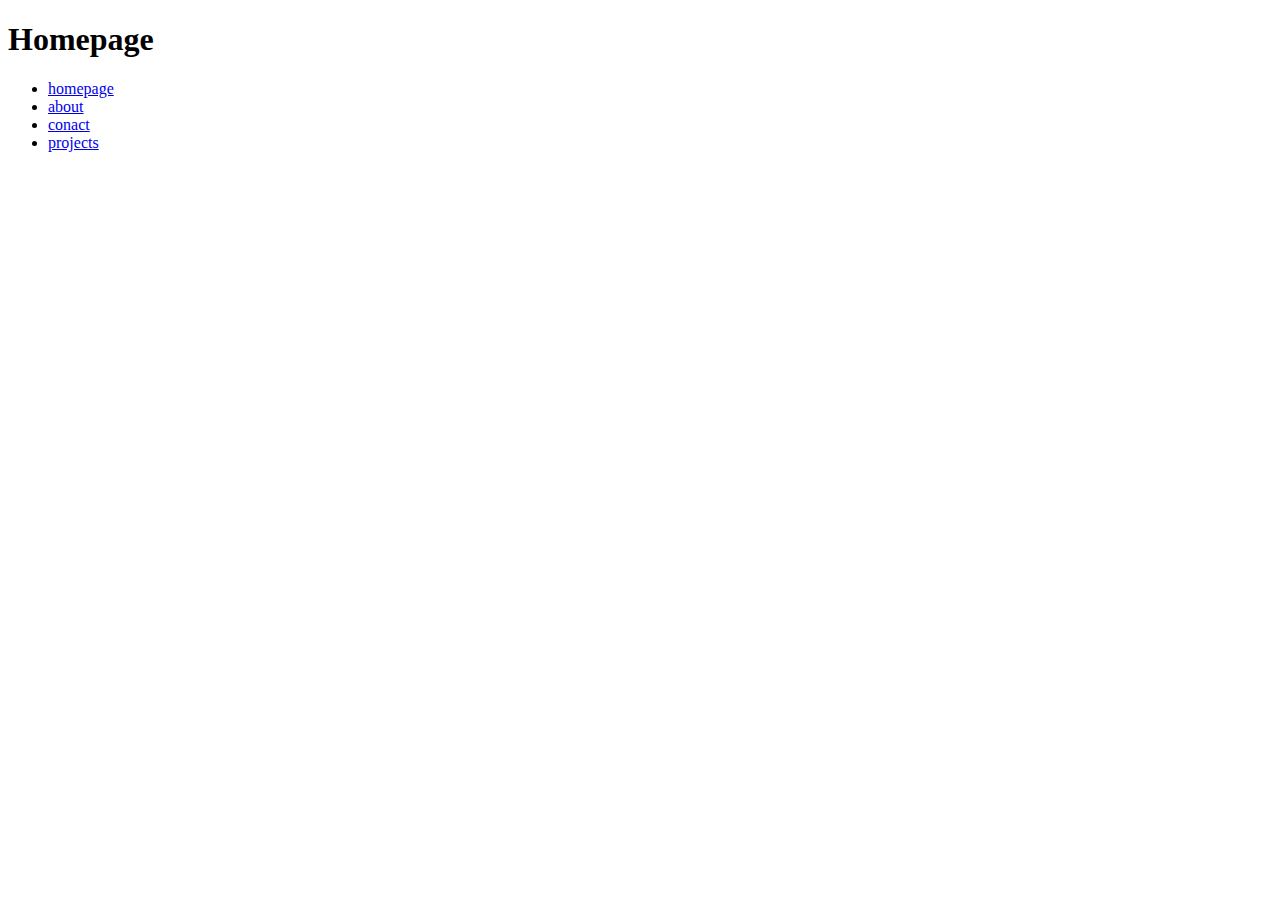
==== index.html @ 4d527788 "set up the project files" ====
<!DOCTYPE html>
<html lang="en">
  <head>
    <meta charset="UTF-8" />
    <meta http-equiv="X-UA-Compatible" content="IE=edge" />
    <meta name="viewport" content="width=device-width, initial-scale=1.0" />
    <title>Sofiia Kylypko Portfolio</title>
    <!-- bootstrap css conect link -->
    <link
      href="https://cdn.jsdelivr.net/npm/bootstrap@5.3.2/dist/css/bootstrap.min.css"
      rel="stylesheet"
      integrity="sha384-T3c6CoIi6uLrA9TneNEoa7RxnatzjcDSCmG1MXxSR1GAsXEV/Dwwykc2MPK8M2HN"
      crossorigin="anonymous"
    />
    <link rel="stylesheet" href="src/style.css" />
    <meta name="description" content="A homework project for SheCodes Responsive Web Development course">
  </head>
  <body>
    <h1>Homepage</h1>
    <ul>
        <li><a href="index.html">homepage</a></li>
        <li><a href="pages/about.html">about</a></li>
        <li><a href="pages/contact.html">conact</a></li>
        <li><a href="pages/projects.html">projects</a></li>
    </ul>
    <!-- bootstrap javascript conect link -->
    <script
      src="https://cdn.jsdelivr.net/npm/bootstrap@5.3.2/dist/js/bootstrap.bundle.min.js"
      integrity="sha384-C6RzsynM9kWDrMNeT87bh95OGNyZPhcTNXj1NW7RuBCsyN/o0jlpcV8Qyq46cDfL"
      crossorigin="anonymous"
    ></script>
  </body>
</html>
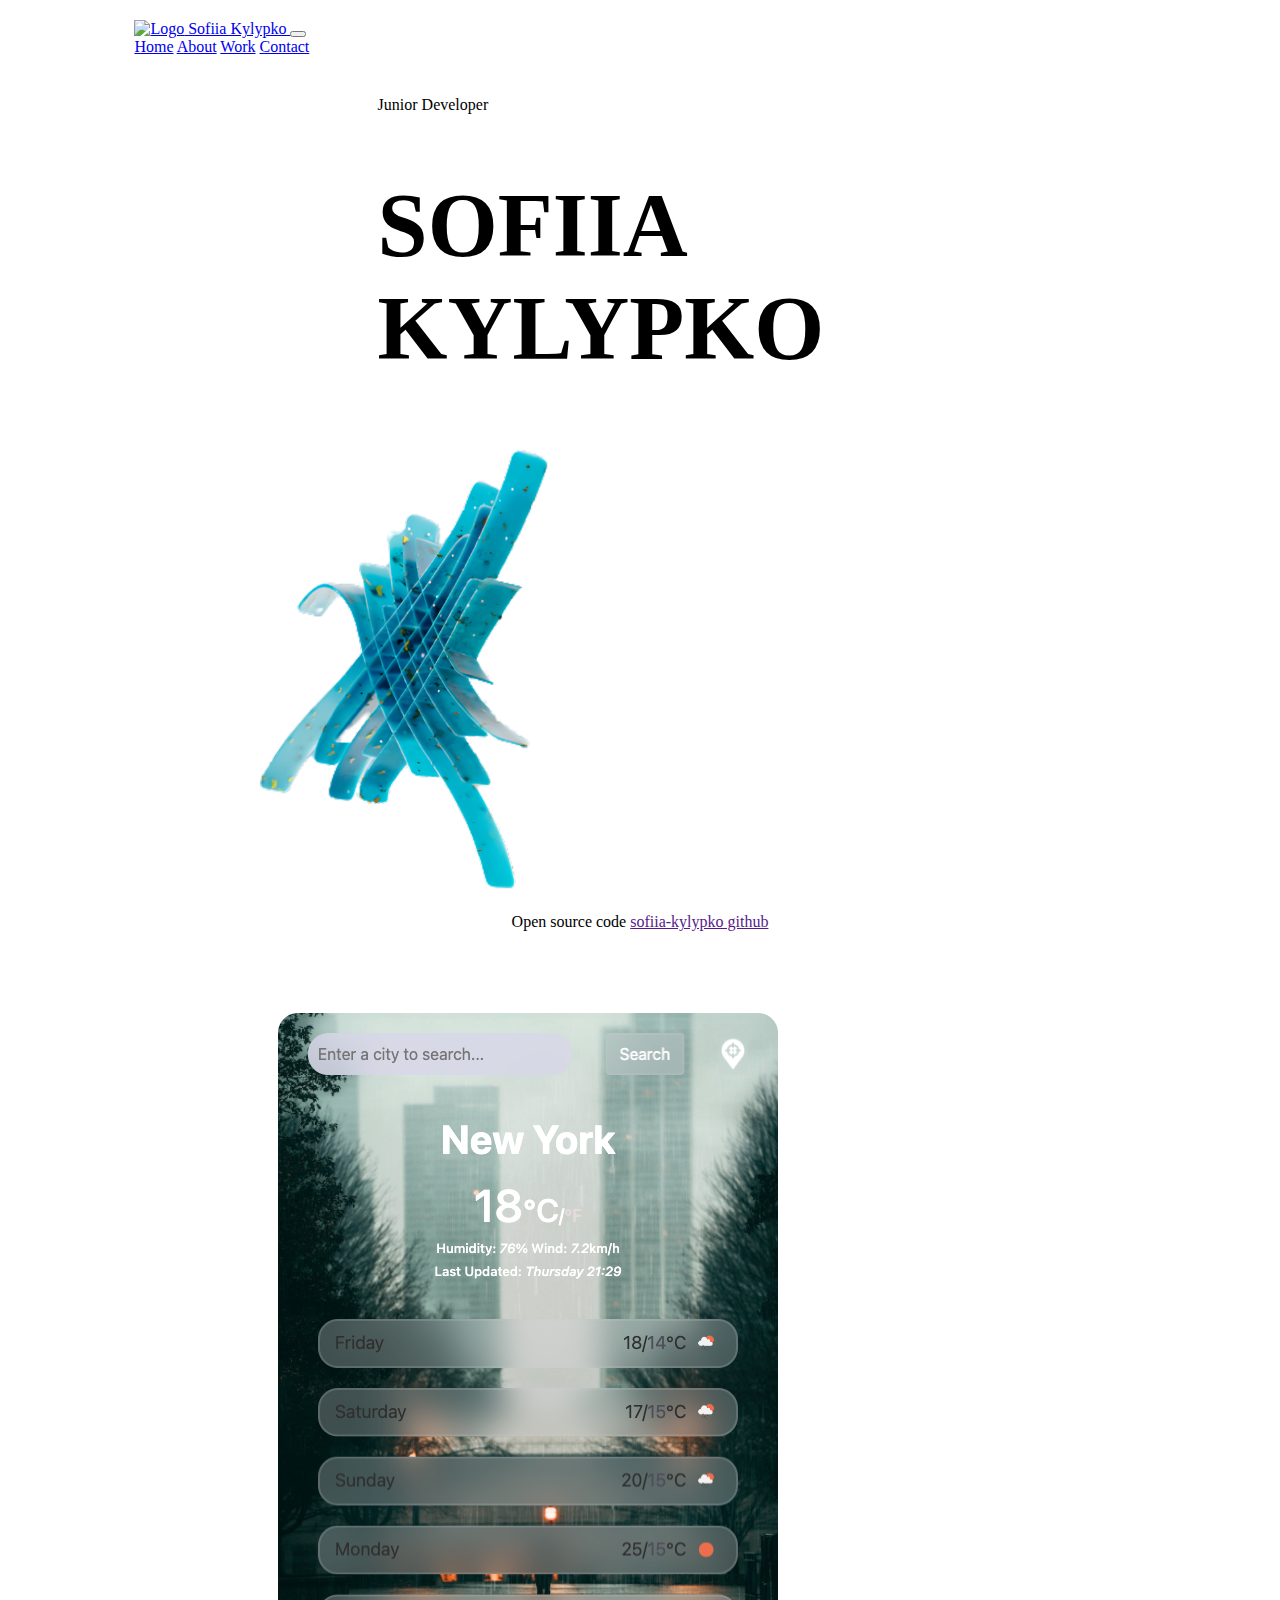
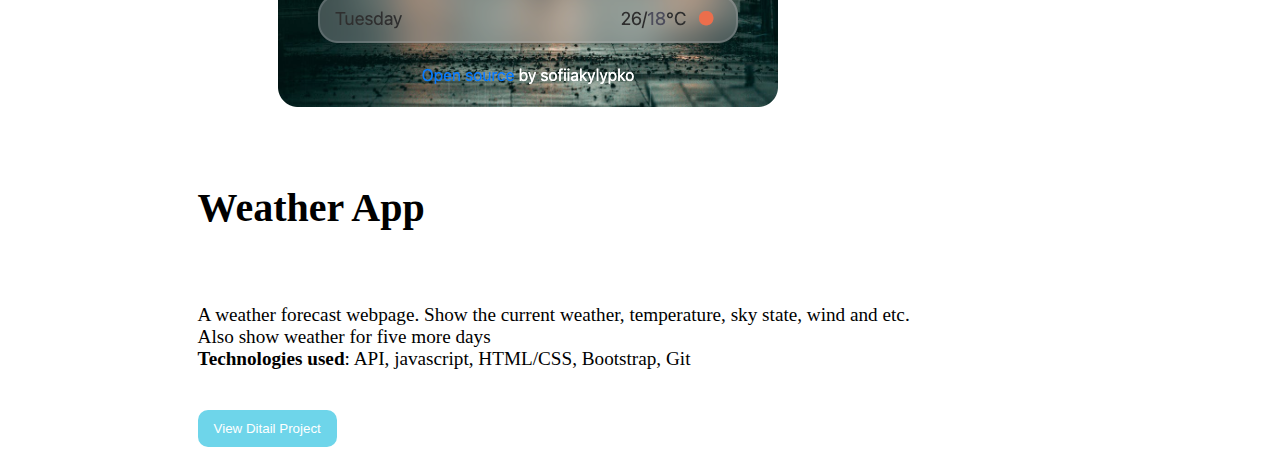
==== commit 7d9ce757: "added js file, done home page" ====
--- a/index.html
+++ b/index.html
@@ -16,18 +16,59 @@
     <meta name="description" content="A homework project for SheCodes Responsive Web Development course">
   </head>
   <body>
-    <h1>Homepage</h1>
-    <ul>
-        <li><a href="index.html">homepage</a></li>
-        <li><a href="pages/about.html">about</a></li>
-        <li><a href="pages/contact.html">conact</a></li>
-        <li><a href="pages/projects.html">projects</a></li>
-    </ul>
+    <nav class="navbar navbar-expand-lg bg-body-tertiary m-5">
+      <div class="container-fluid">
+        <a class="navbar-brand" href="index.html">
+          <img src="https://cdn-icons-png.flaticon.com/128/11120/11120468.png" alt="Logo" width="30" height="24" class="d-inline-block align-text-top me-3">
+          Sofiia Kylypko
+        </a>
+        <button class="navbar-toggler" type="button" data-bs-toggle="collapse" data-bs-target="#navbarNavAltMarkup" aria-controls="navbarNavAltMarkup" aria-expanded="false" aria-label="Toggle navigation">
+          <span class="navbar-toggler-icon"></span>
+        </button>
+        <div class="collapse navbar-collapse" id="navbarNavAltMarkup">
+          <div class="navbar-nav">
+            <a class="nav-link active" aria-current="page" href="index.html">Home</a>
+            <a class="nav-link" href="pages/about.html">About</a>
+            <a class="nav-link" href="pages/projects.html">Work</a>
+            <a class="nav-link" href="pages/contact.html">Contact</a>
+          </div>
+        </div>
+      </div>
+    </nav>
+    <section class="container">
+      <div class="row">
+        <div class="text  col-sm-6">
+          <p>Junior Developer</p>
+          <h1 class="name">SOFIIA<br>KYLYPKO</h1>
+        </div>
+        
+        <img class="logo  col-sm-6" src="images/main.png" alt="" srcset="" />
+      </div>
+    </section>
+    <p class="github">Open source code <a href="" target="_blank">sofiia-kylypko github</a></p>
+    <section class="container">
+      <div class="project-item row">
+        <img class="col-sm-12 col-md-6" src="images/weatherApp.png" alt="" />
+        <div class="col-sm-12 col-md-6">
+          <h2>Weather App</h2>
+          A weather forecast webpage. Show the current weather, temperature, sky state, wind and etc.
+          <br>
+          Also show weather for five more days
+          <br>
+          <b>Technologies used</b>: API, javascript, HTML/CSS, Bootstrap, Git
+          <br>
+          <button id="weatherBTN">View Ditail Project</button>
+        </div>
+      </div>
+    </section>
+    
+
     <!-- bootstrap javascript conect link -->
     <script
       src="https://cdn.jsdelivr.net/npm/bootstrap@5.3.2/dist/js/bootstrap.bundle.min.js"
       integrity="sha384-C6RzsynM9kWDrMNeT87bh95OGNyZPhcTNXj1NW7RuBCsyN/o0jlpcV8Qyq46cDfL"
       crossorigin="anonymous"
     ></script>
+    <script src="src/app.js"></script>
   </body>
 </html>
--- a/src/style.css
+++ b/src/style.css
@@ -0,0 +1,69 @@
+:root {
+    --second-color:rgb(110, 213, 234);
+}
+.logo {
+    width: 50%;
+    display: block;
+}
+section {
+    width: 70%;
+    margin: 0 auto;
+}
+section .text {
+    margin: auto;
+    padding: 0 0 0 180px;
+}
+section .text h1 {
+    font-size: 90px !important;
+}
+.navbar {
+    width: 80%;
+    margin: 20px auto 40px auto !important;
+}
+.github {
+    text-align: center;
+}
+.project-item {
+    margin: 40px auto 20px auto;
+    /* display: flex; */
+}
+.project-item {
+    font-size: larger;
+    margin: 3em auto auto auto  ;
+}
+.project-item h2 {
+    font-size: 40px;
+    padding-bottom: 40px;
+}
+.project-item div {
+    margin-top: 40px;
+    /* width: 50%; */
+}
+.project-item button {
+    margin-top:40px ;
+    padding: 10px 15px;
+    border: 1px solid transparent;
+    border-radius: 10px;
+    background-color:var(--second-color) ;
+    color: white;
+    transition: 10ms ease-in-out;
+}
+.project-item button:hover {
+    border: 1px solid var(--second-color);
+    color: black;
+    background-color: transparent;
+}
+@media screen and (max-width:1000px){
+    section .text {
+        padding: 0;
+        text-align: center;
+    }
+    section .text h1 {
+        font-size: 70px !important;
+    }
+    section .logo {
+        display: block;
+        width: 60%;
+        margin: auto;
+    }
+}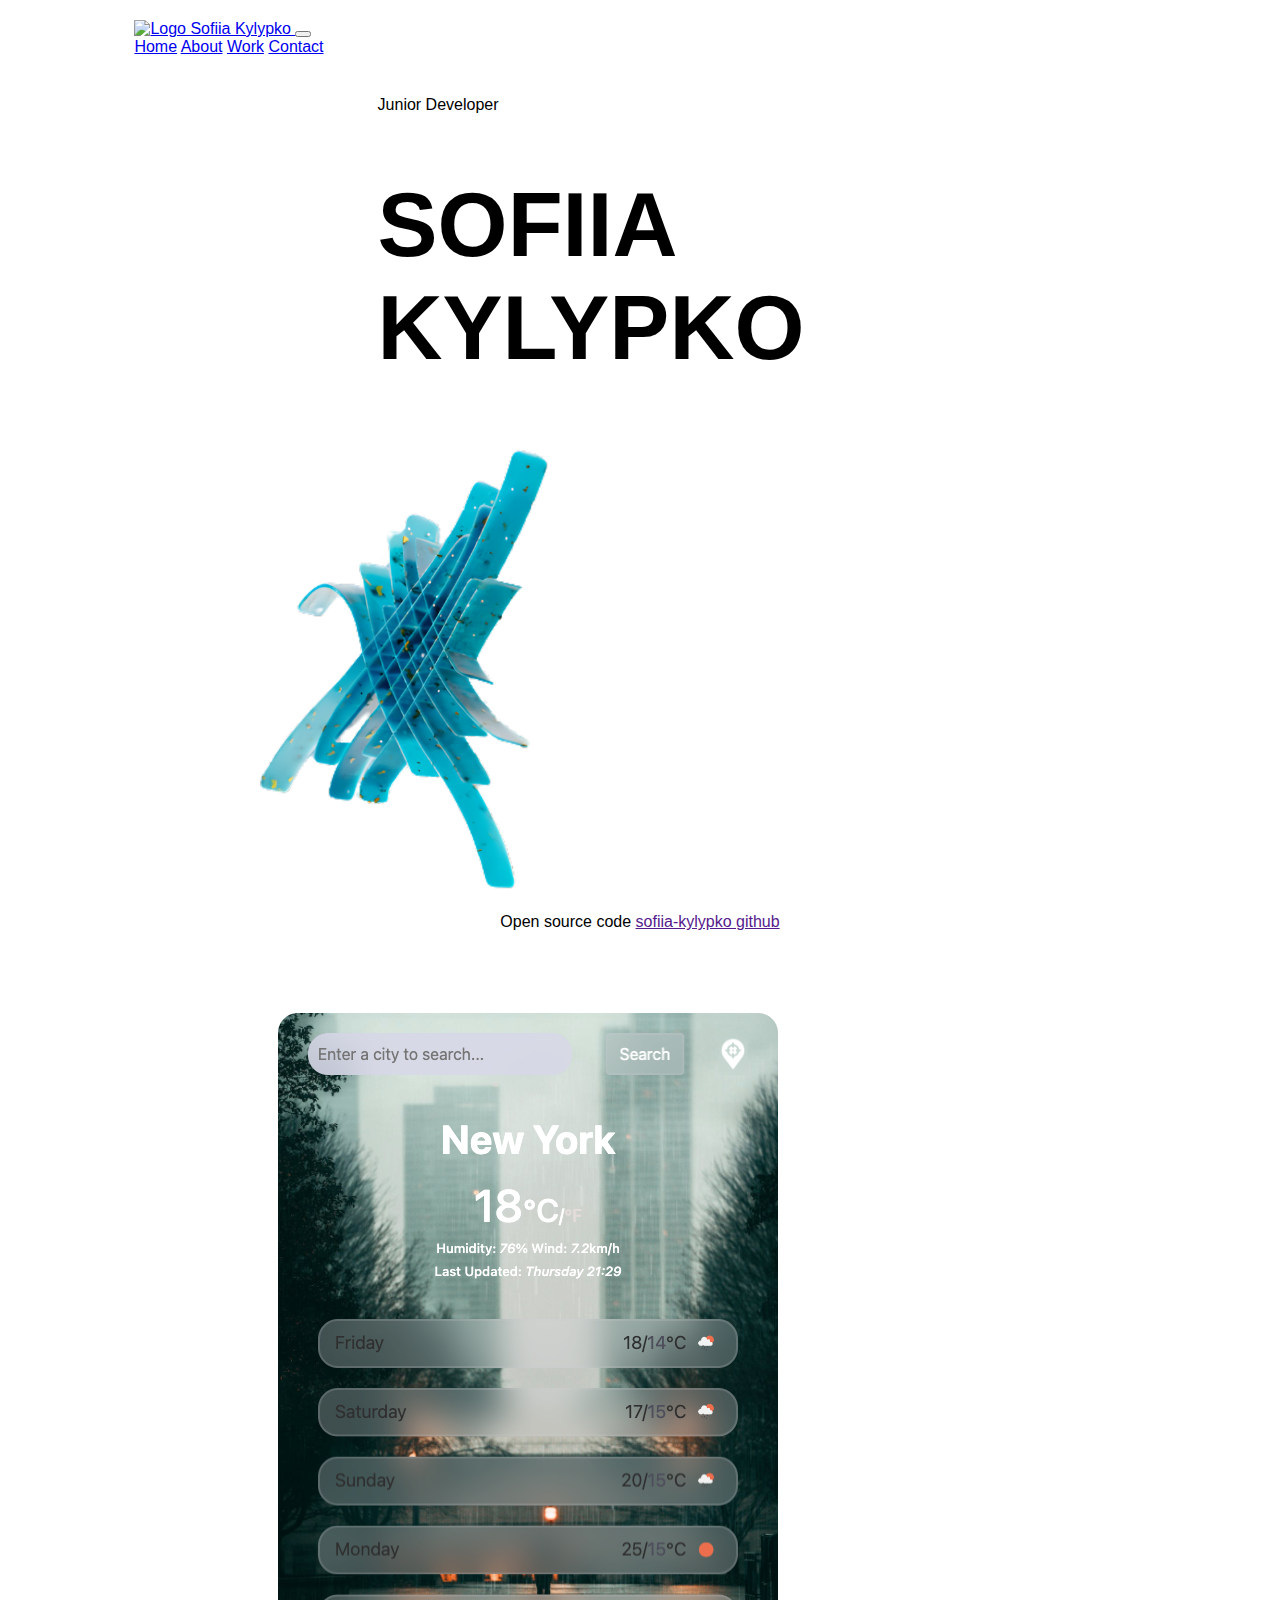
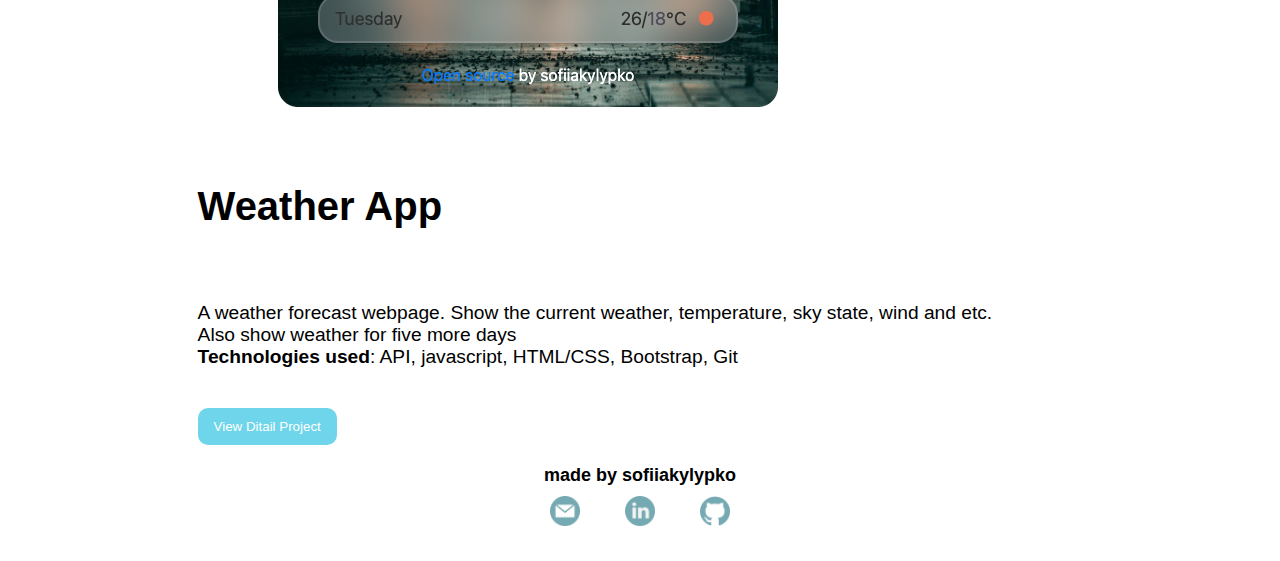
==== commit 1adaa328: "added footer to all pages" ====
--- a/index.html
+++ b/index.html
@@ -13,7 +13,7 @@
       crossorigin="anonymous"
     />
     <link rel="stylesheet" href="src/style.css" />
-    <meta name="description" content="A homework project for SheCodes Responsive Web Development course">
+    <meta name="description" content="Personal Portfolio: A homework project for SheCodes Responsive Web Development course">
   </head>
   <body>
     <nav class="navbar navbar-expand-lg bg-body-tertiary m-5">
@@ -57,11 +57,18 @@
           <br>
           <b>Technologies used</b>: API, javascript, HTML/CSS, Bootstrap, Git
           <br>
-          <button id="weatherBTN">View Ditail Project</button>
+          <button title="go to check this project" id="weatherBTN">View Ditail Project</button>
         </div>
       </div>
     </section>
-    
+    <footer>
+      made by sofiiakylypko
+      <div>
+        <a href="mailto:sofia.kilipko@gmail.com"><img src="images/email.png" alt=""></a>
+        <a href="https://www.linkedin.com/in/sofiia-kylypko-854267267/"><img src="images/linkedin.png" alt=""></a>
+        <a href="https://github.com/sofia-kylypko"><img src="images/github.png" alt=""></a>
+      </div>
+    </footer>
 
     <!-- bootstrap javascript conect link -->
     <script
--- a/src/style.css
+++ b/src/style.css
@@ -1,5 +1,8 @@
 :root {
     --second-color:rgb(110, 213, 234);
+}
+body {
+    font-family: Helvetica, sans-serif;
 }
 .logo {
     width: 50%;
@@ -53,6 +56,141 @@
     color: black;
     background-color: transparent;
 }
+/*  */
+section .about {
+    display: block;
+    width: 20%;
+    border-radius: 50%;
+    margin: 60px auto 40px auto;
+}
+section .descriptionAbout {
+    width: 50%;
+    text-align: center;
+    margin: auto;
+}
+section .descriptionAbout h1 {
+    font-size: 70px;
+}
+section .descriptionAbout h2 {
+    font-size: larger;
+    color: rgb(184, 184, 184);
+}
+section .smallText {
+    width: 70%;
+    margin: 40px auto;
+    text-align: center;
+    font-size: x-large;
+}
+section .smallText a {
+    color: rgb(118, 170, 178);
+    text-decoration: none;
+}
+section .smallText a:hover {
+    text-decoration: underline;
+    color: rgb(69, 207, 228);
+}
+/*  */
+.stack {
+    margin: 120px auto 30px auto;
+    width: 70%;
+}
+.stack .pair div {
+    width: 50%;
+    height: 300px;
+}
+.stack .pair .more {
+    background-color: rgba(58, 58, 58, 0.101);
+    color: rgb(153, 153, 153);
+    display: block;
+    margin: 0 auto;
+    font-size: x-large;
+    text-align: center;
+    display: grid;
+    align-items: center;
+}
+.stack .pair .more img {
+    margin-top: -5px;
+    height: 35px;
+}
+.stack .pair div .title {
+    font-size: xx-large;
+    background-color: transparent;
+    font-size: 50px;
+    margin: 120px auto auto 50px;
+}
+.stack .pair div:nth-child(1){
+    background-color: transparent;
+    margin-top: -150px;
+    border-radius: 20px 0 0 20px;
+}
+.stack .pair div:nth-child(2){
+    margin-top: 0px;
+    border-radius: 0 20px 20px 0;
+}
+.stack .pair .weatherApp {
+    height: 300px;
+    background-image: url("https://images.pexels.com/photos/1292301/pexels-photo-1292301.jpeg?auto=compress&cs=tinysrgb&w=1260&h=750&dpr=2");
+    background-size: cover;
+    background-repeat: no-repeat;
+    text-align: center;
+    font-size: xx-large;
+    display: grid;
+    align-items: center;
+}
+.stack .pair p {
+    font-size: medium;
+    font-weight: 300;
+}
+.stack .pair .weatherApp span {
+    margin-top: 20px;
+    color: aliceblue;
+    font-weight: bold;
+    font-size: 40px;
+}
+.stack .pair .weatherApp button {
+    display: block;
+    margin: 10px auto auto auto;
+    background-color: transparent;
+    color: aliceblue;
+    font-size: 20px;
+    border: 1px solid aliceblue;
+    padding: 10px 15px;
+}
+.stack .pair .weatherApp button:hover {
+    background-color: aliceblue;
+    color: black;
+}
+/*  */
+.connects ul {
+    margin-top: 80px;
+}
+.connects h1 {
+    font-size: 50px ;
+}
+.connects ul li {
+    list-style: none;
+    margin: 30px auto;
+}
+.connects ul li a {
+    font-size: larger;
+    color: rgb(118, 170, 178);
+    text-decoration: none;
+}
+.connects ul li a:hover {
+    text-decoration: underline;
+    color: var(--second-color);
+}
+/* footer */
+footer {
+    margin: 20px auto;
+    text-align: center;
+    font-size: large;
+    font-weight:bolder;
+}
+footer img {
+    width: 30px;
+    margin: 10px 20px;
+}
 @media screen and (max-width:1000px){
     section .text {
         padding: 0;
@@ -66,4 +204,34 @@
         width: 60%;
         margin: auto;
     }
+    section .descriptionAbout h1 {
+        font-size: 50px;
+    }
+    .stack {
+        margin: auto auto;
+
+    }
+    .stack .pair div {
+        display: block;
+        width: 100%;
+        margin: 30px auto;
+    }
+    .heading {
+        height: 200px !important;
+        margin-top: -120px !important;
+    }
+    .stack .pair div:nth-child(n){
+        margin-top: 0;
+        margin-bottom: 20px;
+        border-radius: 20px 20px 20px 20px;
+    }
+    .about {
+        width: 100%;
+    }
+    .smallText {
+        width: 85% !important; 
+        text-align: justify !important;
+        font-size: large !important;
+    }
+    
 }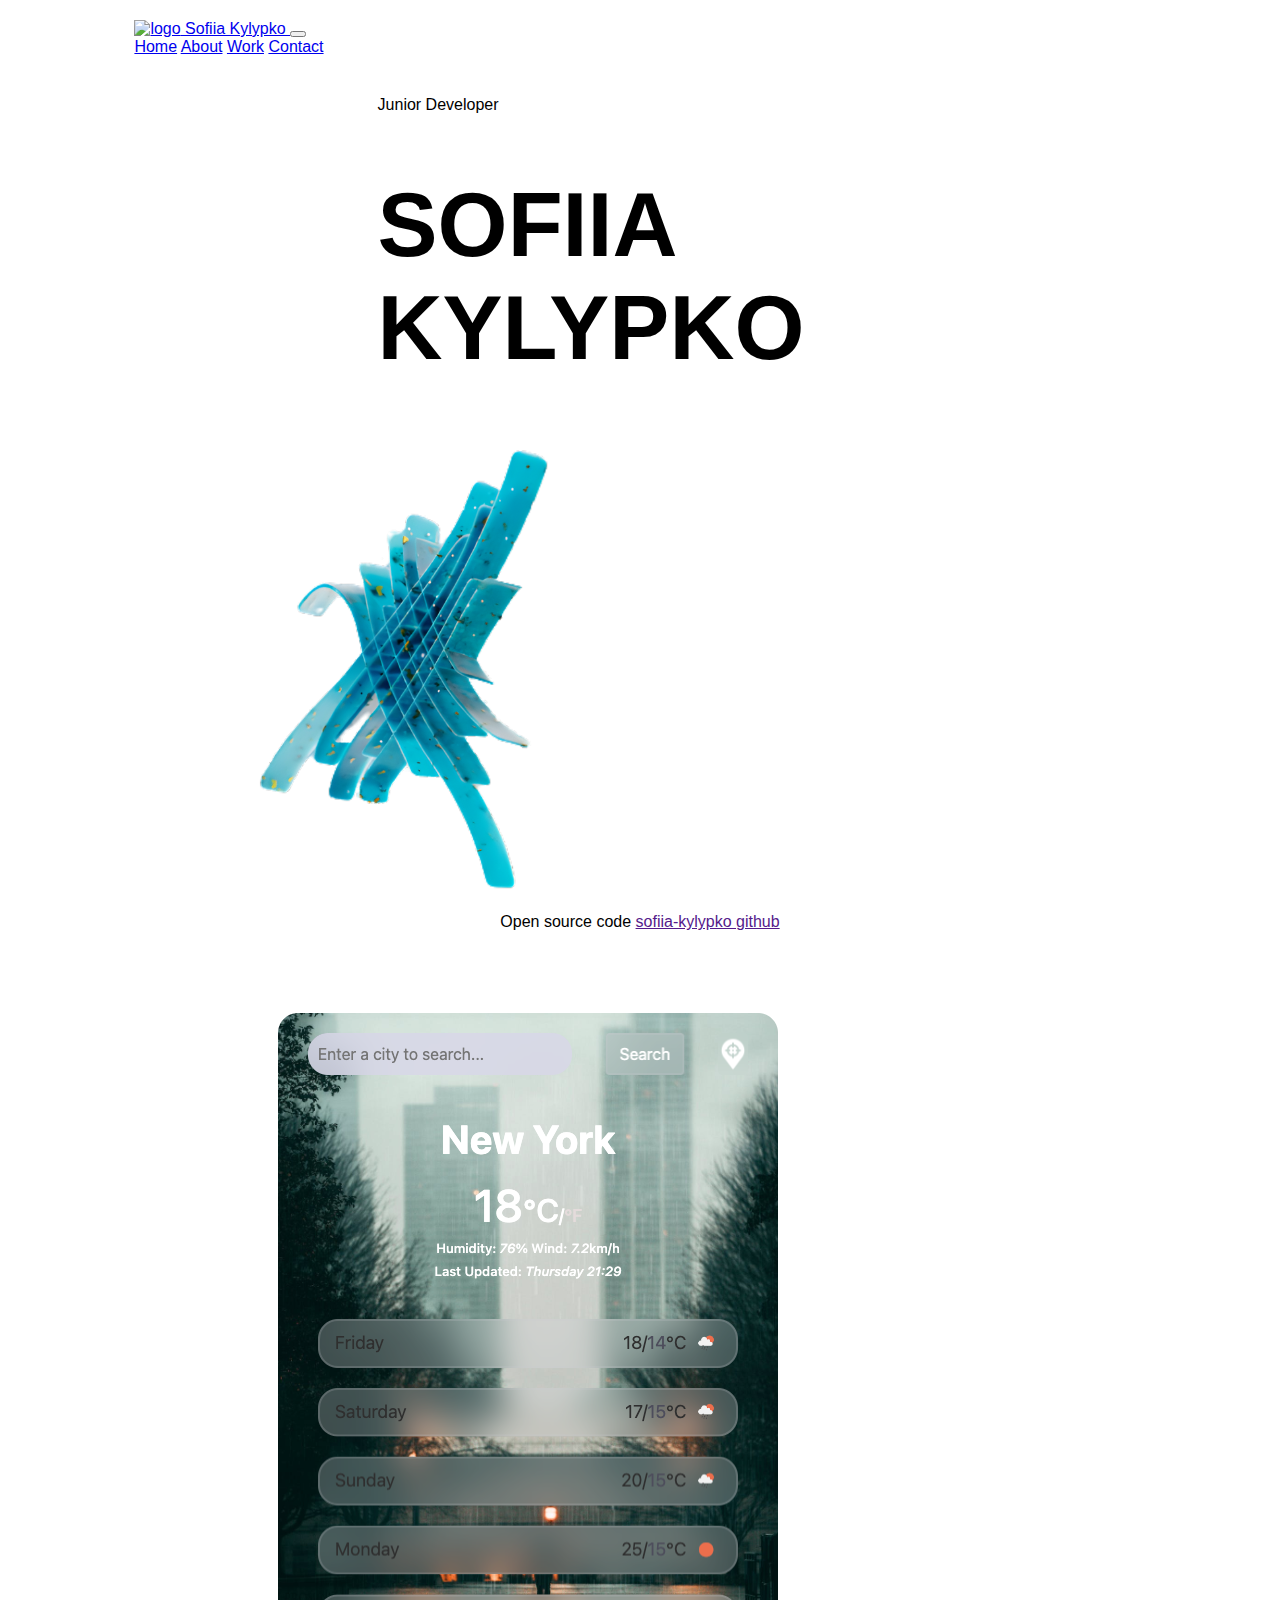
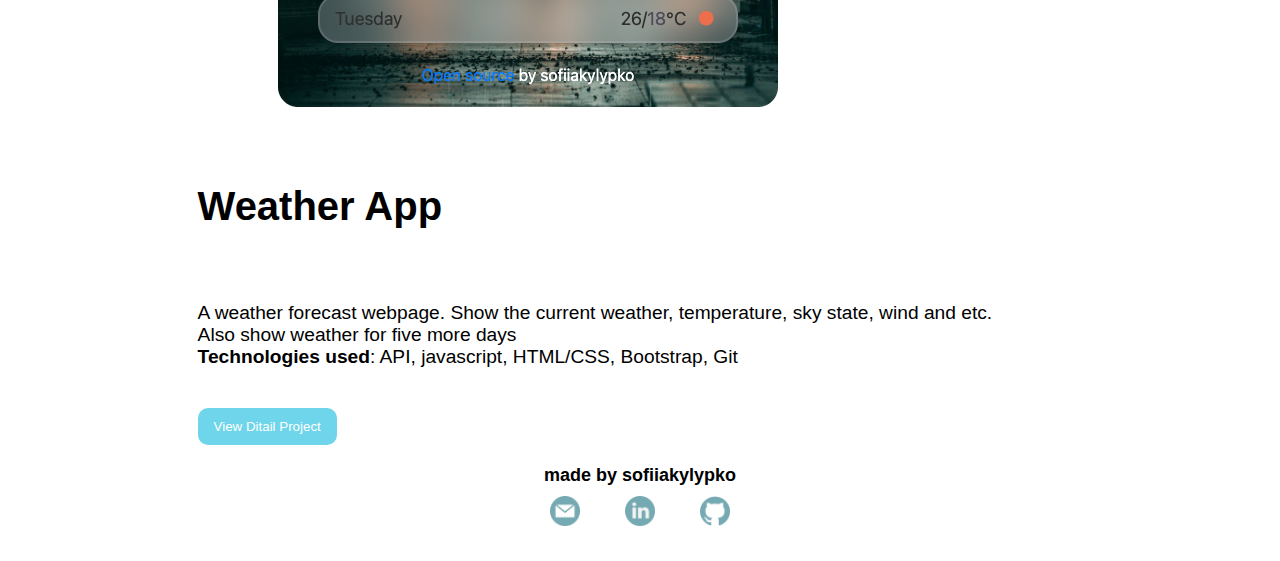
==== commit 5aed7c7c: "made page SEO friendly" ====
--- a/index.html
+++ b/index.html
@@ -13,13 +13,13 @@
       crossorigin="anonymous"
     />
     <link rel="stylesheet" href="src/style.css" />
-    <meta name="description" content="Personal Portfolio: A homework project for SheCodes Responsive Web Development course">
+    <meta name="description" content="Personal Developer Portfolio">
   </head>
   <body>
     <nav class="navbar navbar-expand-lg bg-body-tertiary m-5">
       <div class="container-fluid">
-        <a class="navbar-brand" href="index.html">
-          <img src="https://cdn-icons-png.flaticon.com/128/11120/11120468.png" alt="Logo" width="30" height="24" class="d-inline-block align-text-top me-3">
+        <a class="navbar-brand" href="index.html" title="go to main page">
+          <img src="https://cdn-icons-png.flaticon.com/128/11120/11120468.png" alt="logo" width="30" height="24" class="d-inline-block align-text-top me-3">
           Sofiia Kylypko
         </a>
         <button class="navbar-toggler" type="button" data-bs-toggle="collapse" data-bs-target="#navbarNavAltMarkup" aria-controls="navbarNavAltMarkup" aria-expanded="false" aria-label="Toggle navigation">
@@ -27,10 +27,10 @@
         </button>
         <div class="collapse navbar-collapse" id="navbarNavAltMarkup">
           <div class="navbar-nav">
-            <a class="nav-link active" aria-current="page" href="index.html">Home</a>
-            <a class="nav-link" href="pages/about.html">About</a>
-            <a class="nav-link" href="pages/projects.html">Work</a>
-            <a class="nav-link" href="pages/contact.html">Contact</a>
+            <a class="nav-link active" aria-current="page" href="index.html" title="go to main page">Home</a>
+            <a class="nav-link" href="pages/about.html" title="go to page about author">About</a>
+            <a class="nav-link" href="pages/projects.html" title="go to page with author projects examples">Work</a>
+            <a class="nav-link" href="pages/contact.html" title="go to this page to get contacts of the author">Contact</a>
           </div>
         </div>
       </div>
@@ -42,13 +42,13 @@
           <h1 class="name">SOFIIA<br>KYLYPKO</h1>
         </div>
         
-        <img class="logo  col-sm-6" src="images/main.png" alt="" srcset="" />
+        <img class="logo  col-sm-6" src="images/main.png" alt="Abstract logo" />
       </div>
     </section>
     <p class="github">Open source code <a href="" target="_blank">sofiia-kylypko github</a></p>
     <section class="container">
       <div class="project-item row">
-        <img class="col-sm-12 col-md-6" src="images/weatherApp.png" alt="" />
+        <img class="col-sm-12 col-md-6" src="images/weatherApp.png" alt="interface of this project" />
         <div class="col-sm-12 col-md-6">
           <h2>Weather App</h2>
           A weather forecast webpage. Show the current weather, temperature, sky state, wind and etc.
@@ -64,9 +64,9 @@
     <footer>
       made by sofiiakylypko
       <div>
-        <a href="mailto:sofia.kilipko@gmail.com"><img src="images/email.png" alt=""></a>
-        <a href="https://www.linkedin.com/in/sofiia-kylypko-854267267/"><img src="images/linkedin.png" alt=""></a>
-        <a href="https://github.com/sofia-kylypko"><img src="images/github.png" alt=""></a>
+        <a href="mailto:sofia.kilipko@gmail.com" title="click to text to author"><img src="images/email.png" alt="click to write an email"></a>
+        <a href="https://www.linkedin.com/in/sofiia-kylypko-854267267/" title="click to check authors LinkedIn profile"><img src="images/linkedin.png" alt="click to go to profile on LinkedIn"></a>
+        <a href="https://github.com/sofia-kylypko" title="click to check author's git hub"><img src="images/github.png" alt="click to go to github profile"></a>
       </div>
     </footer>
 
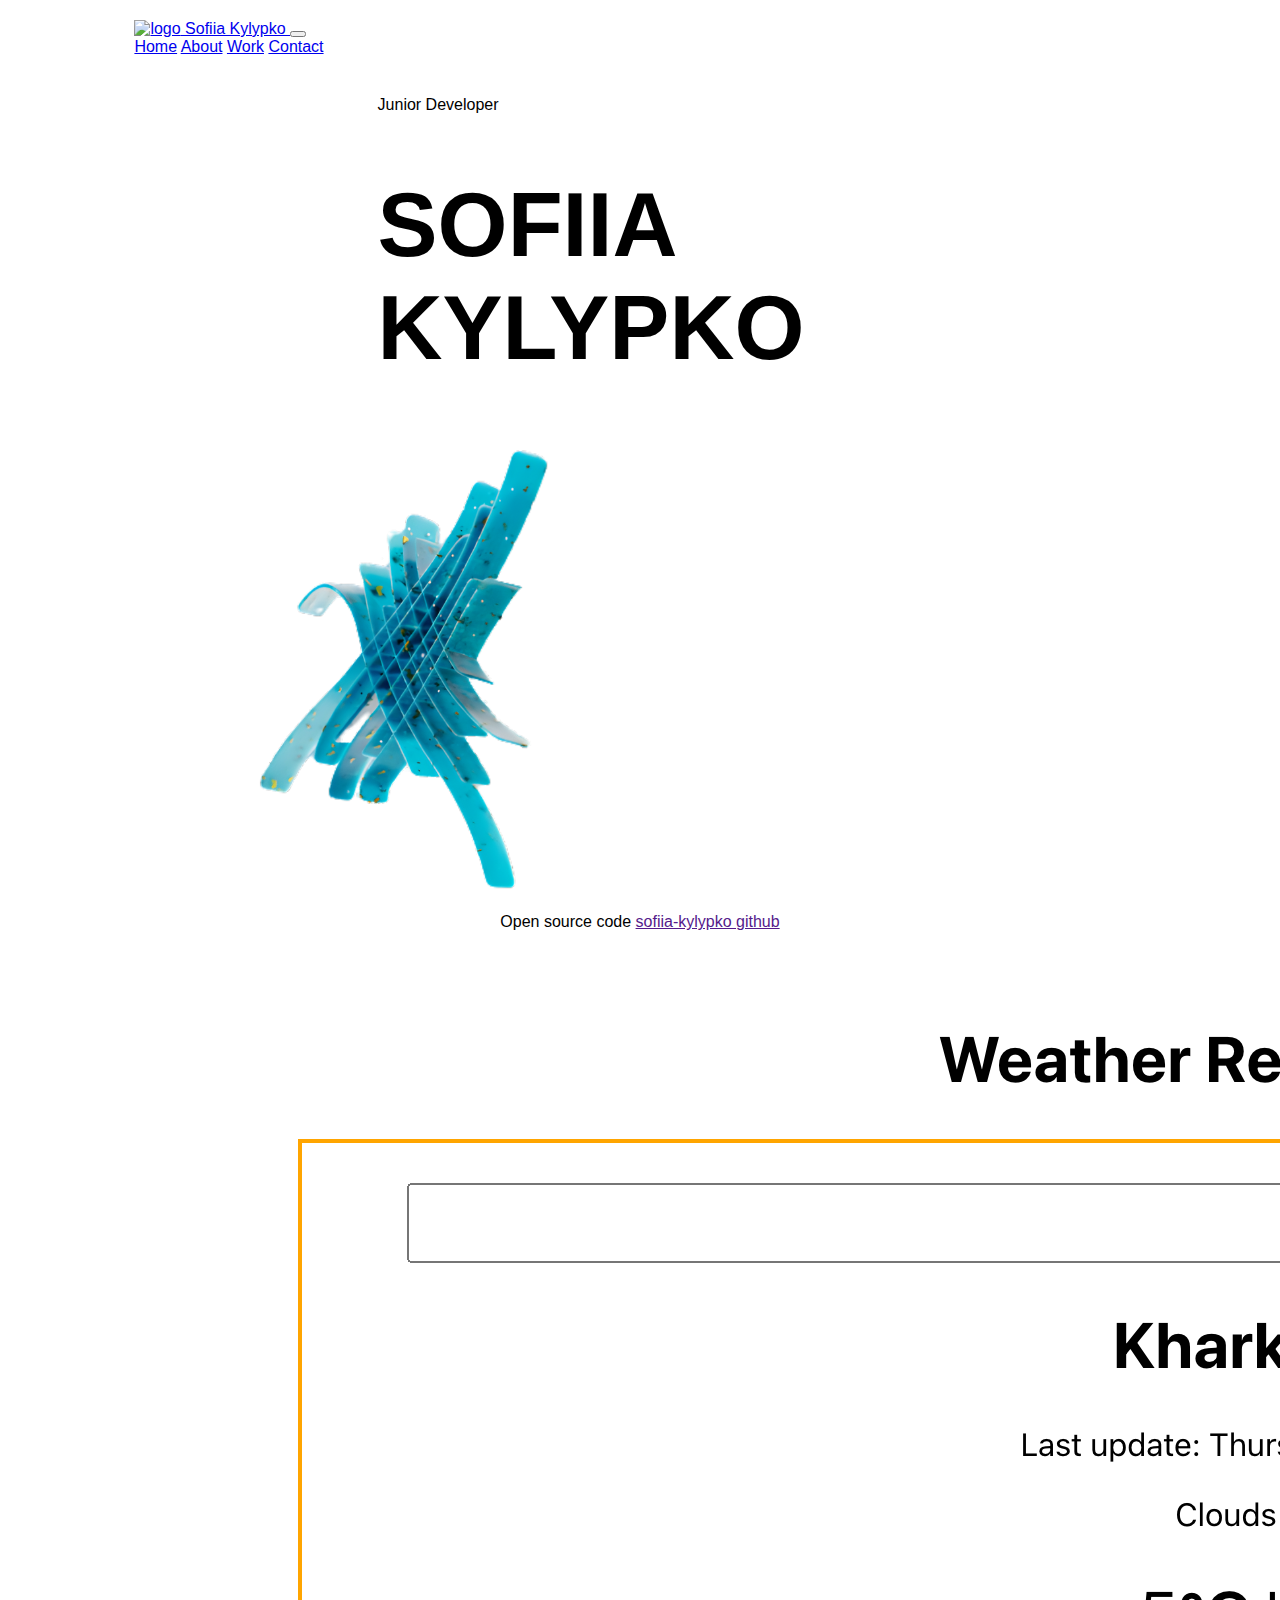
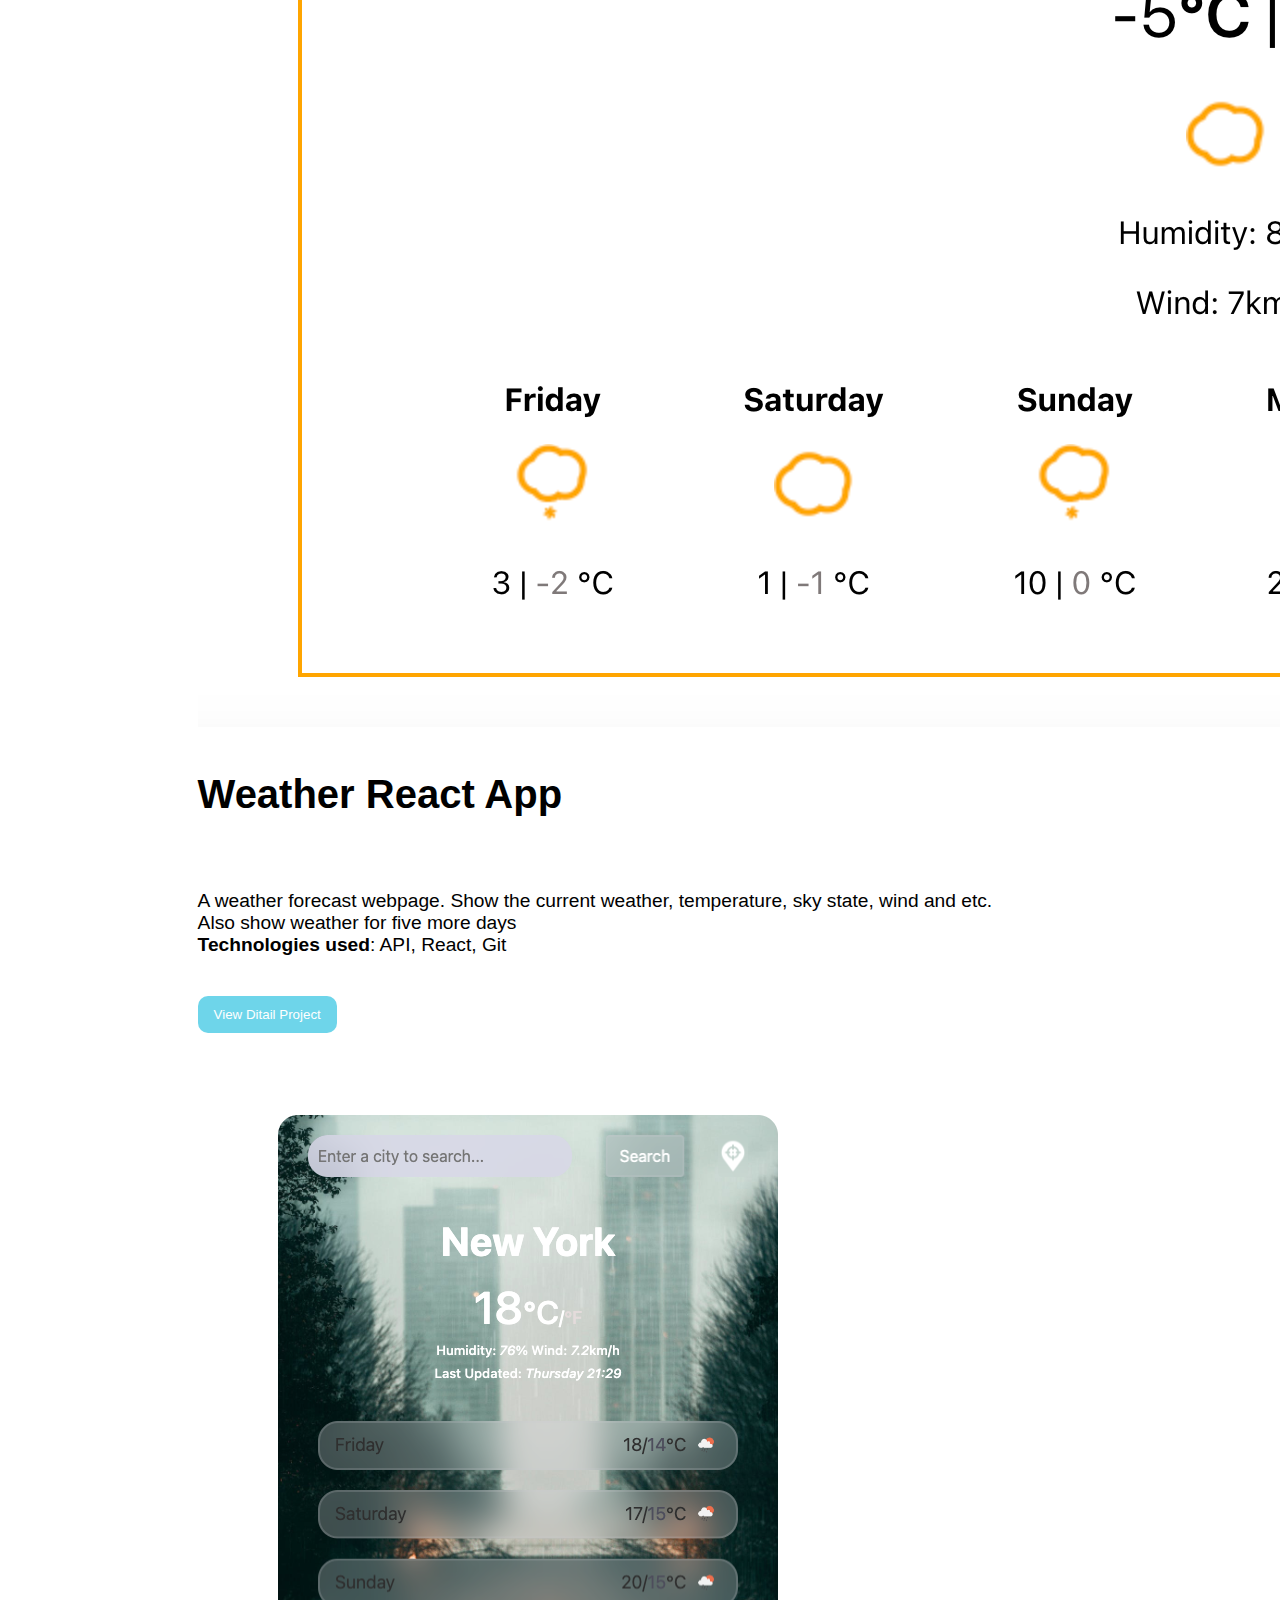
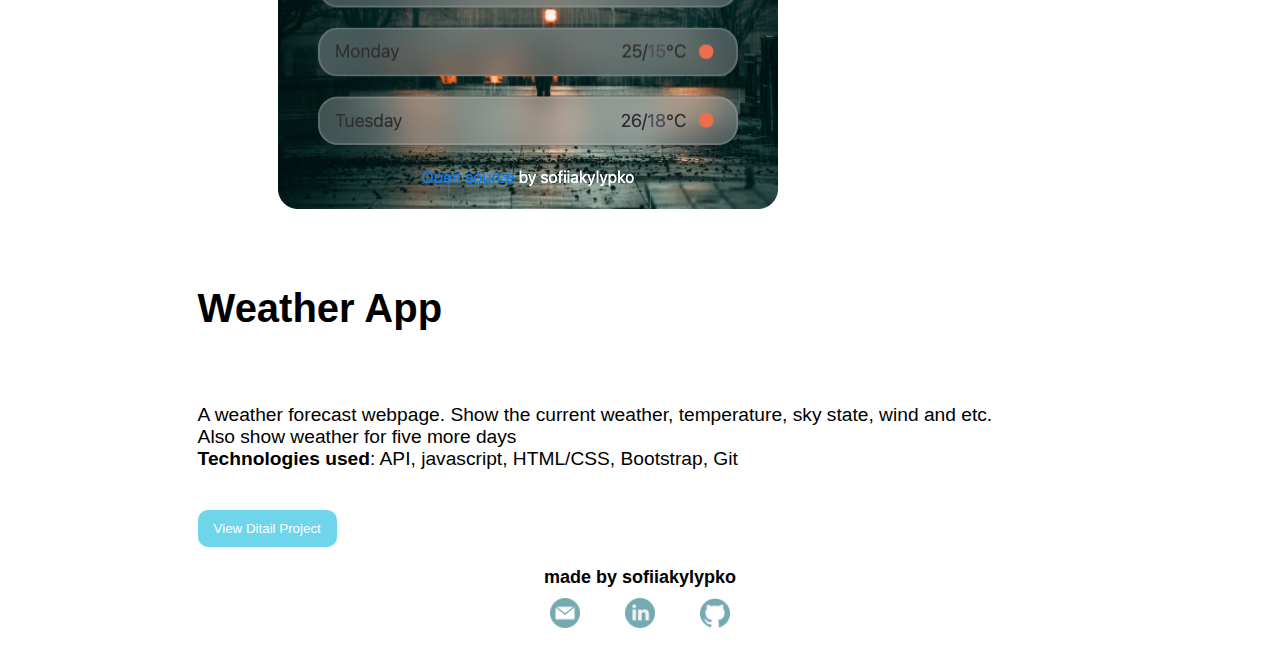
==== commit 56134864: "added react weather project on the main page" ====
--- a/index.html
+++ b/index.html
@@ -48,6 +48,21 @@
     <p class="github">Open source code <a href="" target="_blank">sofiia-kylypko github</a></p>
     <section class="container">
       <div class="project-item row">
+        <img class="col-sm-12 col-md-6" src="images/weatherReact.png" alt="interface of this project" />
+        <div class="col-sm-12 col-md-6">
+          <h2>Weather React App</h2>
+          A weather forecast webpage. Show the current weather, temperature, sky state, wind and etc.
+          <br>
+          Also show weather for five more days
+          <br>
+          <b>Technologies used</b>: API, React, Git
+          <br>
+          <button title="go to check this project" id="transition" props="https://comforting-horse-fefee5.netlify.app/">View Ditail Project</button>
+        </div>
+      </div>
+    </section>
+    <section class="container">
+      <div class="project-item row">
         <img class="col-sm-12 col-md-6" src="images/weatherApp.png" alt="interface of this project" />
         <div class="col-sm-12 col-md-6">
           <h2>Weather App</h2>
--- a/src/style.css
+++ b/src/style.css
@@ -180,6 +180,24 @@
     text-decoration: underline;
     color: var(--second-color);
 }
+/*  */
+.weatherReactApp {
+    background-image: url("../images/weatherReact.png");
+    opacity: 50%;
+    background-size: contain;
+    background-repeat: no-repeat;
+    background-position-x: 20px;
+    border: 3px solid orange;
+    color: black !important;
+    font-weight: 800;
+    font-size: 40px !important;
+    text-shadow: -2px -3px 2px #857171;
+}
+.weatherReactApp button {
+    font-size: x-large;
+    border: 2px solid black;
+    background-color: bisque;
+}
 /* footer */
 footer {
     margin: 20px auto;
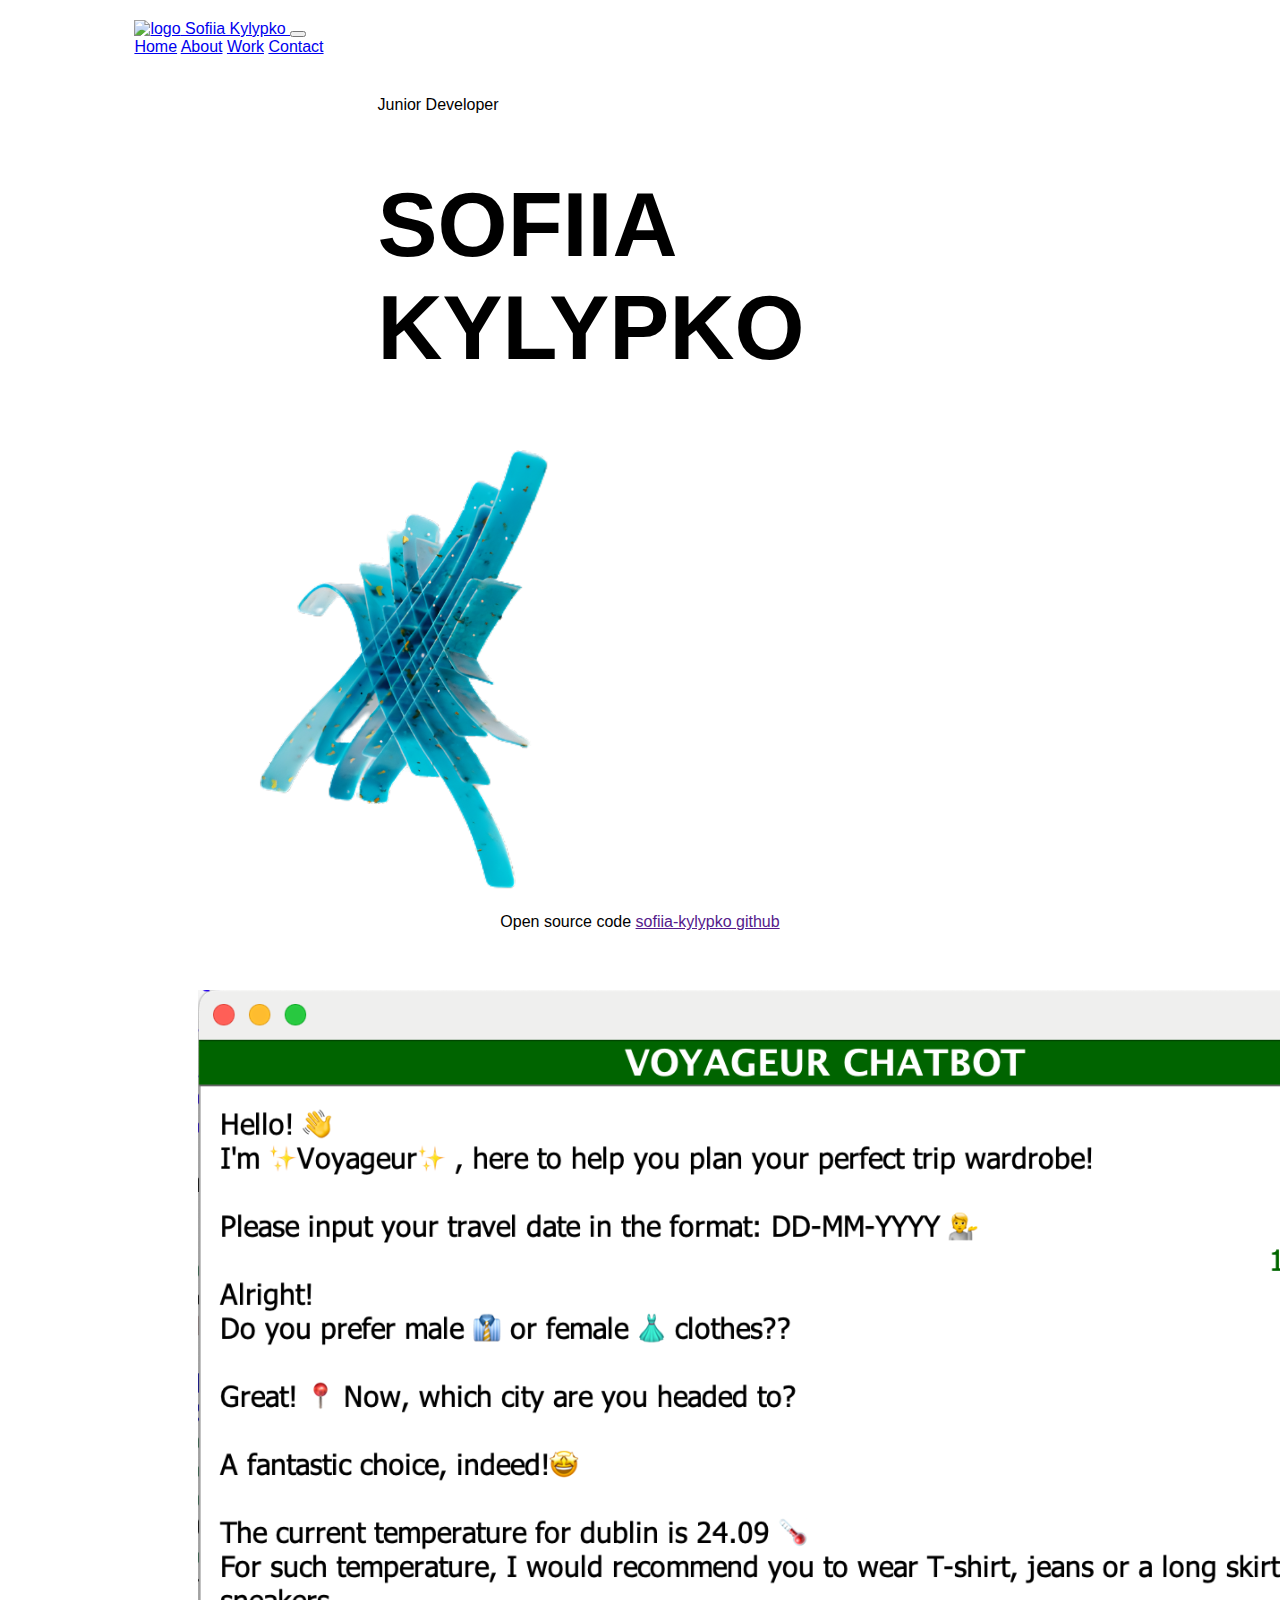
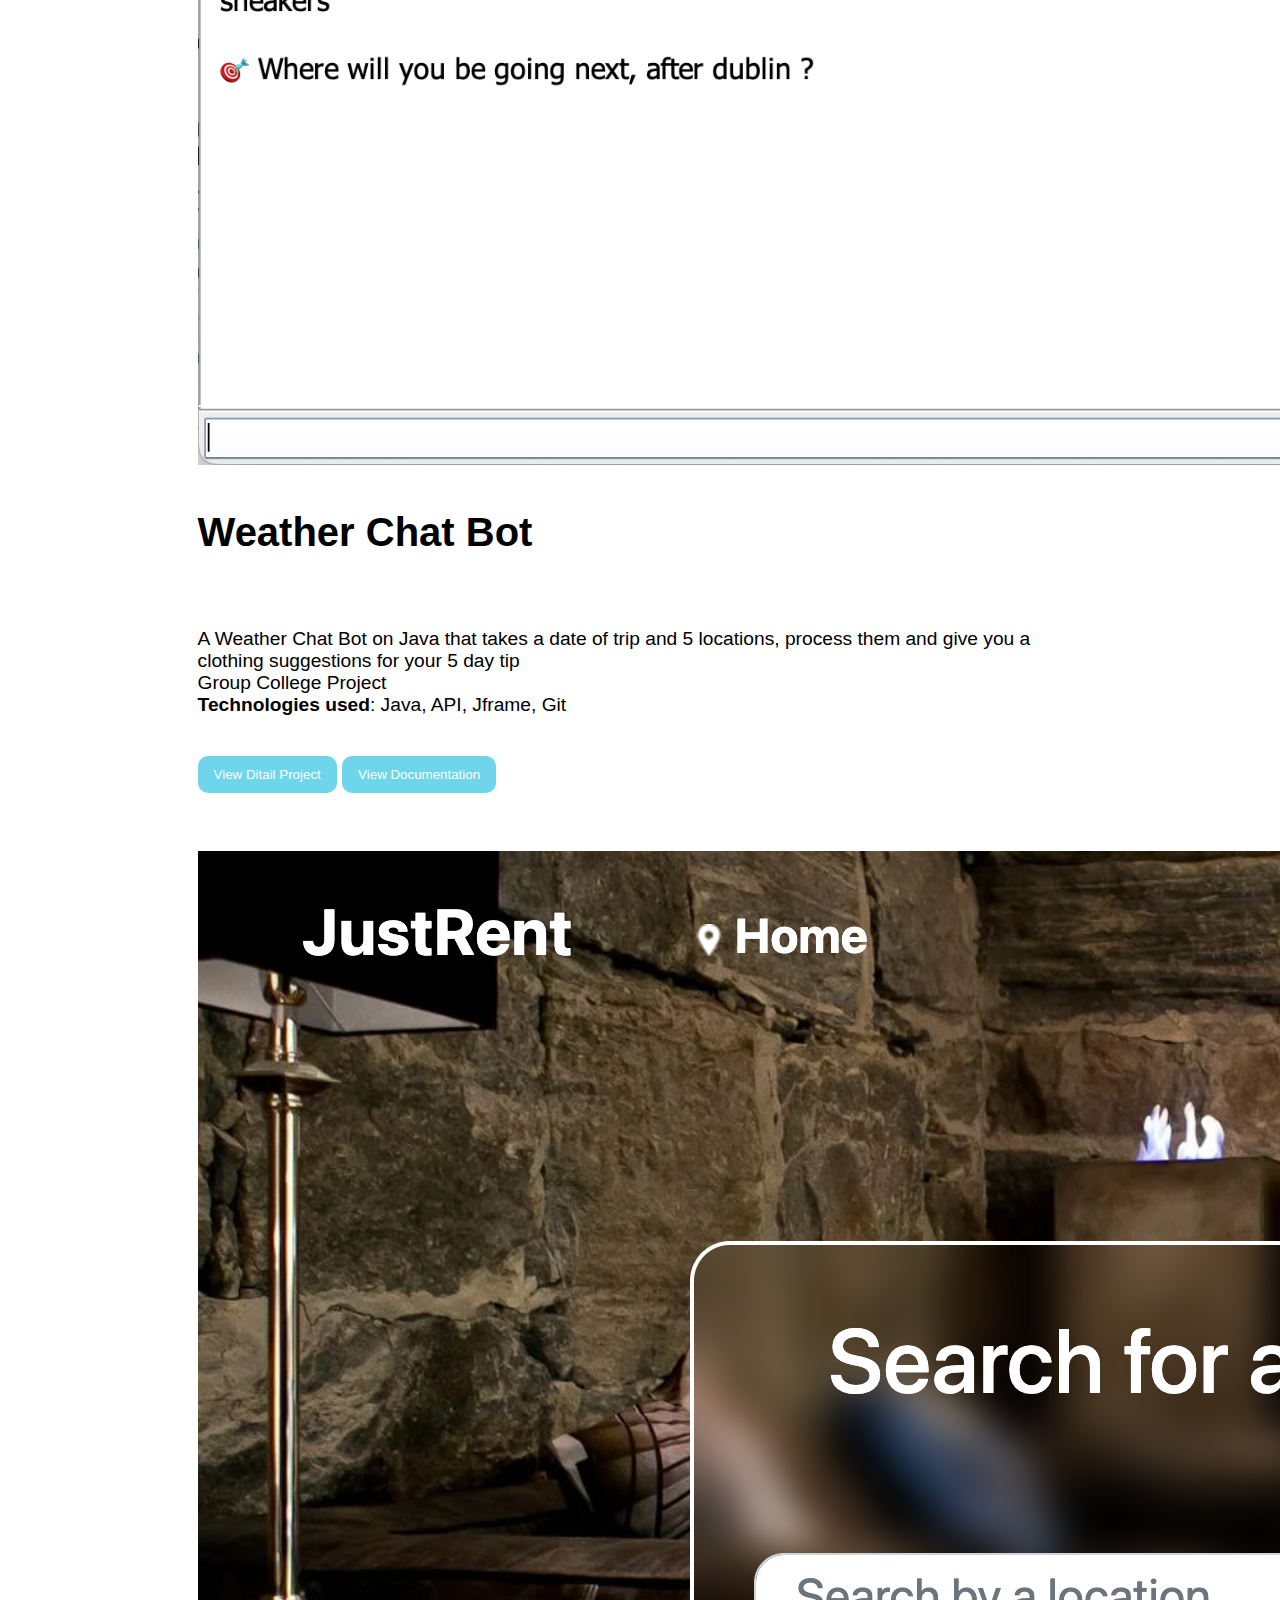
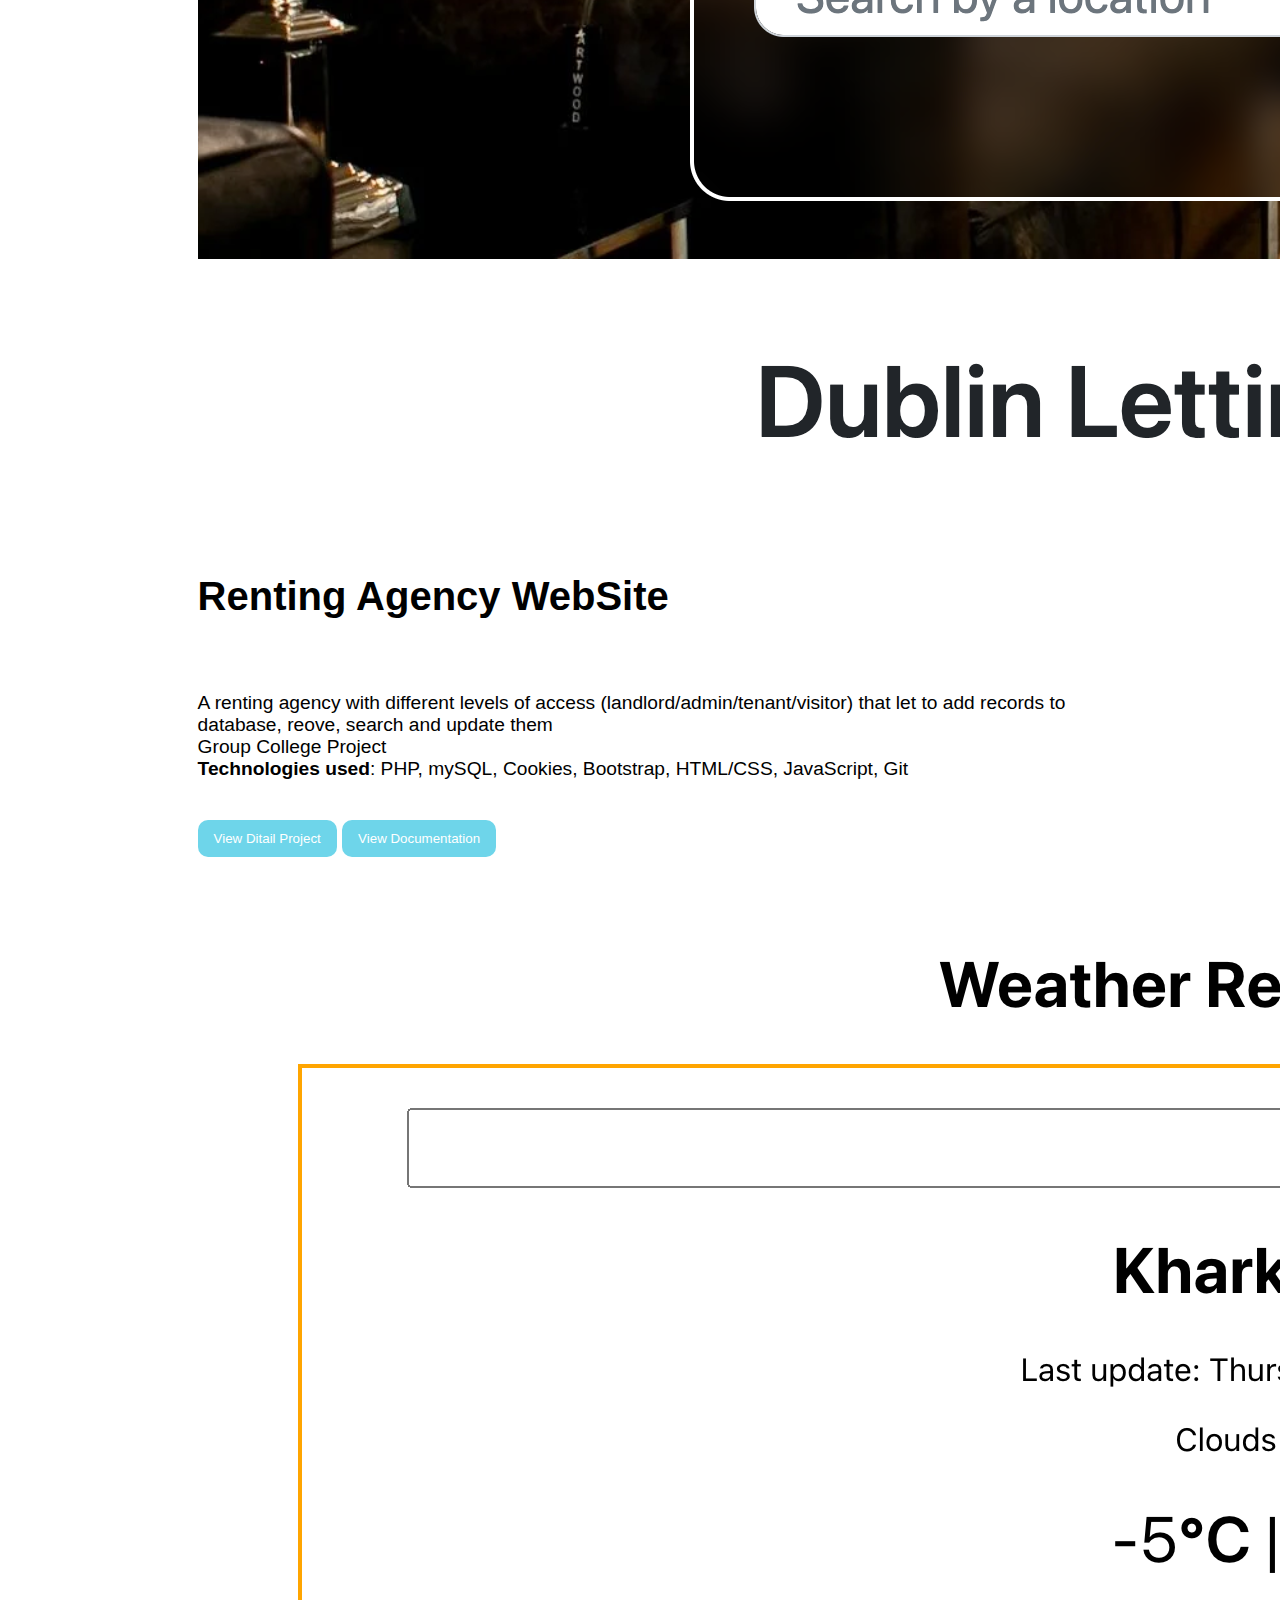
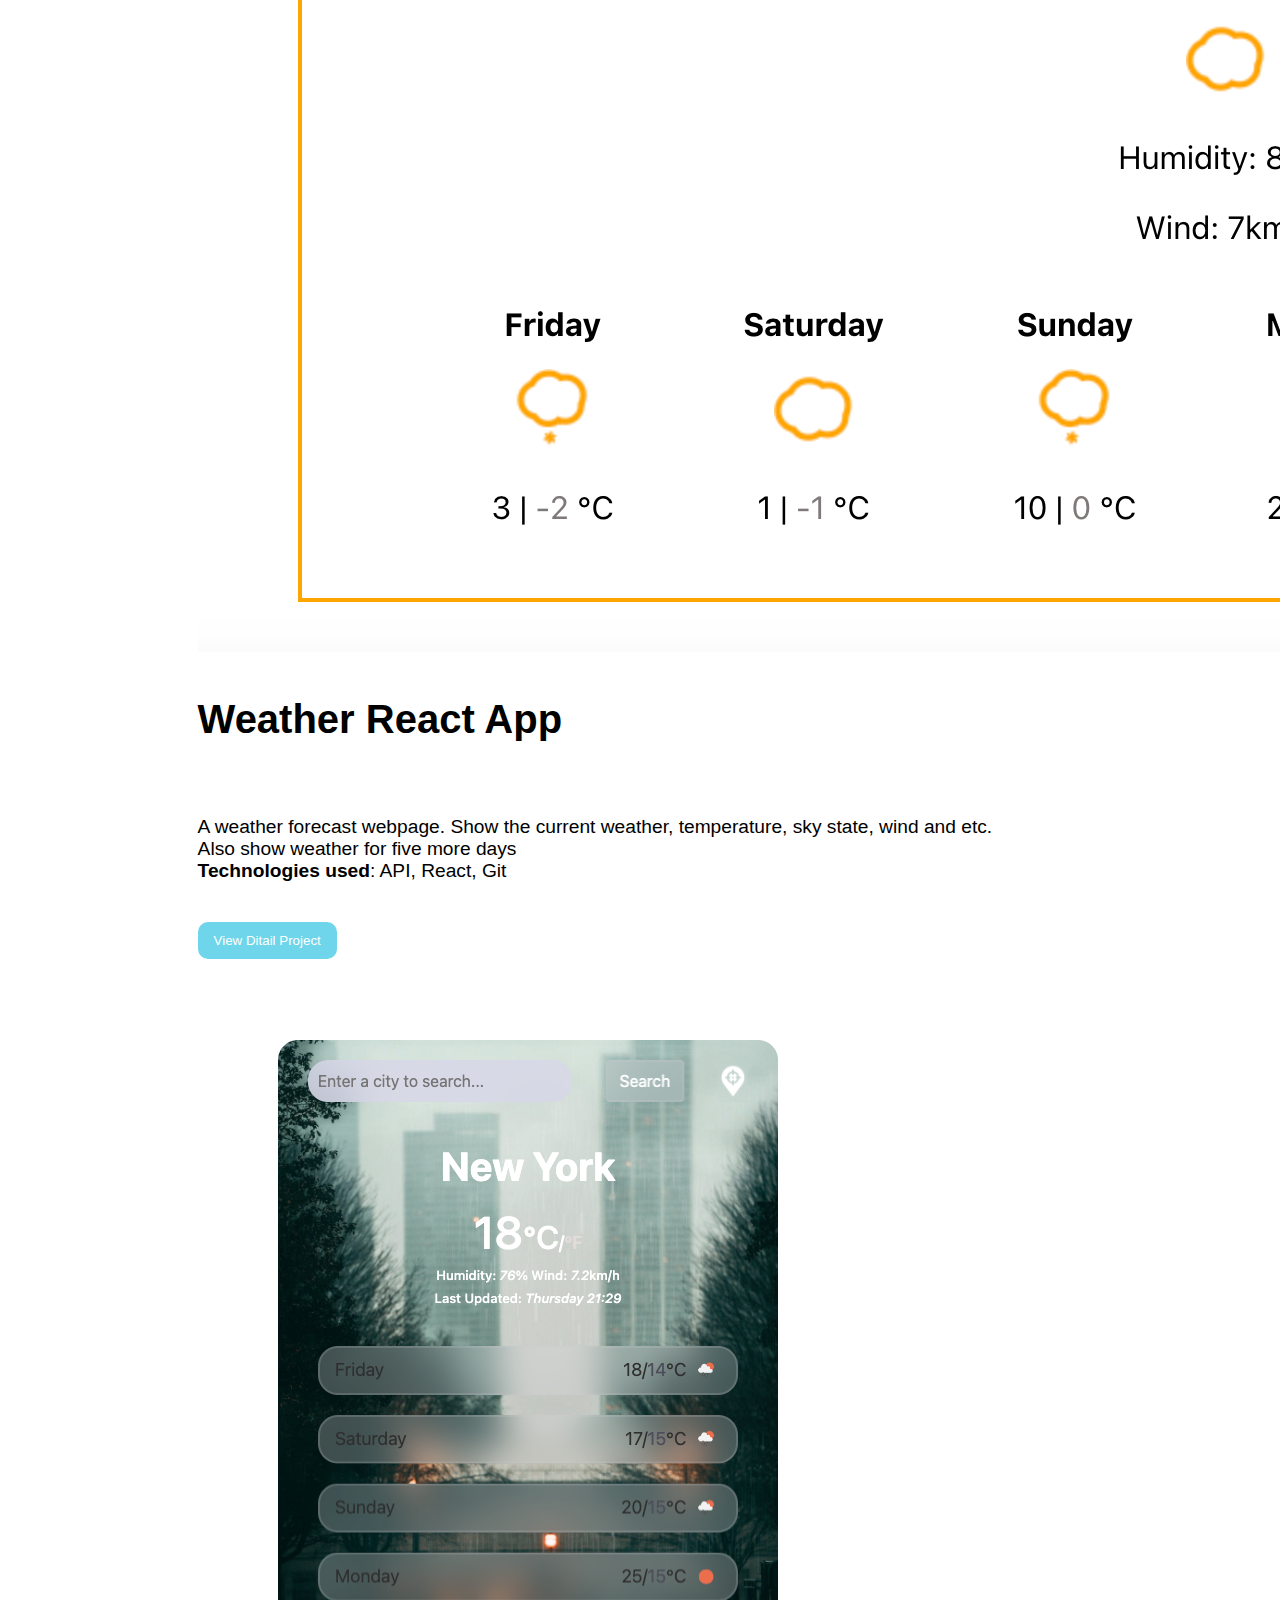
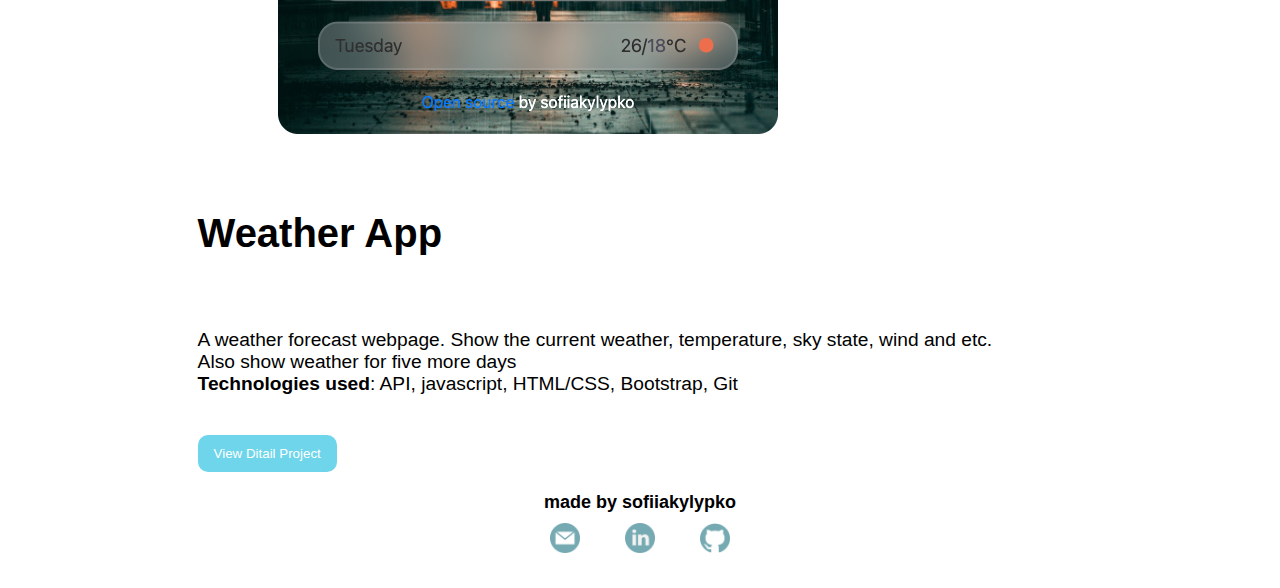
==== commit 4e1f0b74: "adding projects" ====
--- a/index.html
+++ b/index.html
@@ -48,6 +48,38 @@
     <p class="github">Open source code <a href="" target="_blank">sofiia-kylypko github</a></p>
     <section class="container">
       <div class="project-item row">
+        <img class="col-sm-12 col-md-6" src="images/chatBot.png" alt="interface of this project" />
+        <div class="col-sm-12 col-md-6">
+          <h2>Weather Chat Bot</h2>
+          A Weather Chat Bot on Java that takes a date of trip and 5 locations, process them and give you a clothing suggestions for your 5 day tip
+          <br>
+          Group College Project
+          <br>
+          <b>Technologies used</b>: Java, API, Jframe, Git
+          <br>
+          <button title="go to check this project" id="transition" props="https://github.com/getrudech/Voyageur-ChatBot">View Ditail Project</button>
+          <button title="go to check this documentation" id="transition" props="https://docs.google.com/document/d/1xh3fvIfjrLRvuHml_oDdJdJkpnEIBbKw/edit?usp=sharing&ouid=107380802720395367388&rtpof=true&sd=true">View Documentation</button>
+        </div>
+      </div>
+    </section>
+    <section class="container">
+      <div class="project-item row">
+        <img class="col-sm-12 col-md-6" src="images/justRent.png" alt="interface of this project" />
+        <div class="col-sm-12 col-md-6">
+          <h2>Renting Agency WebSite</h2>
+          A renting agency with different levels of access (landlord/admin/tenant/visitor) that let to add records to database, reove, search and update them
+          <br>
+          Group College Project
+          <br>
+          <b>Technologies used</b>: PHP, mySQL, Cookies, Bootstrap, HTML/CSS, JavaScript, Git
+          <br>
+          <button title="go to check this project" id="transition" props="https://knuth.griffith.ie/~s3104746/JustRent/">View Ditail Project</button>
+          <button title="go to check this documentation" id="transition" props="https://docs.google.com/document/d/1oDZp3Smqw-xlTLkO2JwunNrUN0y6eSg3/edit?usp=sharing&ouid=107380802720395367388&rtpof=true&sd=true">View Documentation</button>
+        </div>
+      </div>
+    </section>
+    <section class="container">
+      <div class="project-item row">
         <img class="col-sm-12 col-md-6" src="images/weatherReact.png" alt="interface of this project" />
         <div class="col-sm-12 col-md-6">
           <h2>Weather React App</h2>
